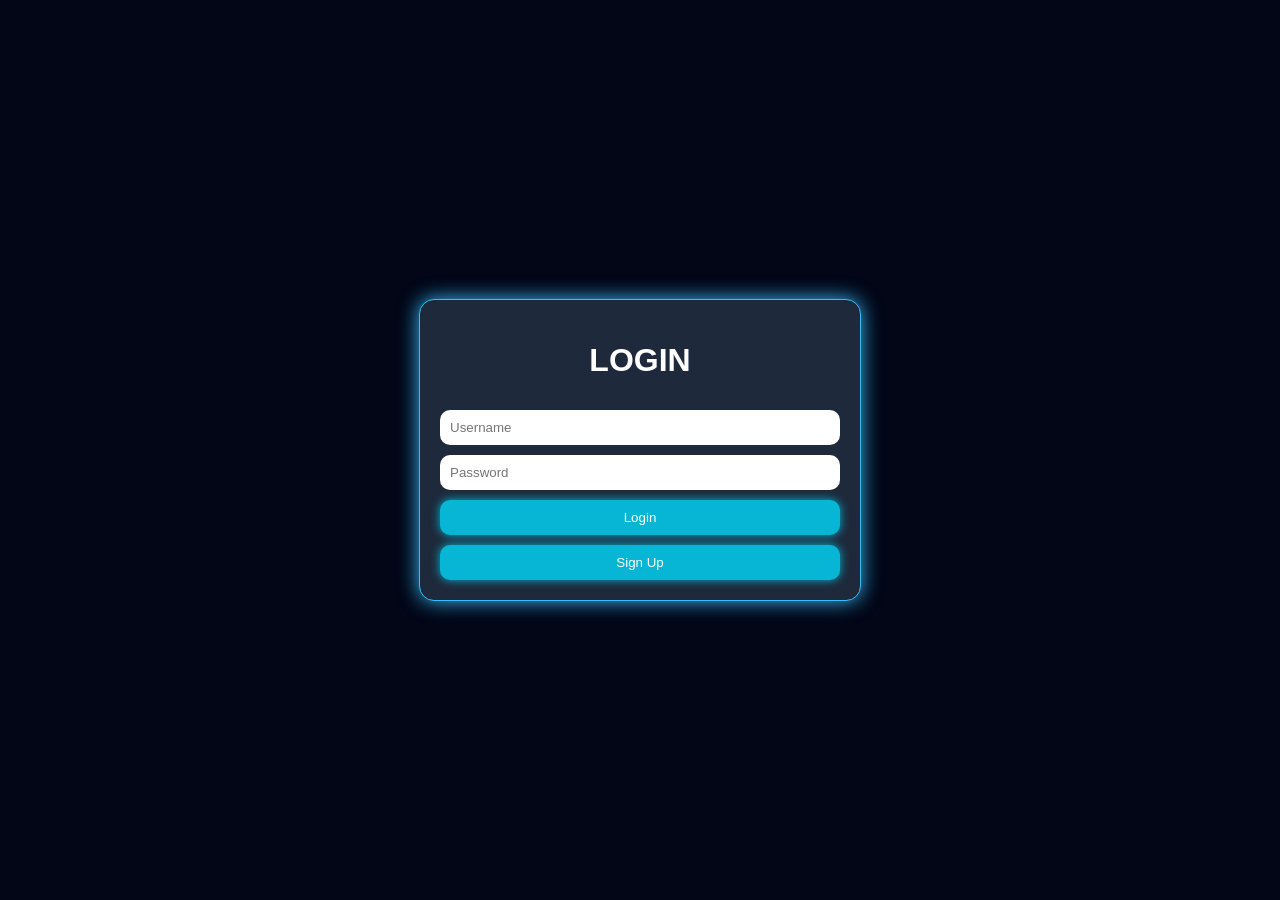
==== index.html @ 98bbb272 "initial commit" ====
<!DOCTYPE html>
<html lang="ro">
<head>
    <meta charset="UTF-8">
    <title>Chat App</title>
    <link rel="stylesheet" href="static/style.css">
</head>
<body>
    <nav class="navbar">
        <div class="logo">
            ⚡ LAN CHAT
        </div>
        <div class="nav-right">
            <span id="userLabel">
                Utilizator
            </span>

            <button onclick="logout()">
                Logout
            </button>
        </div>

    </nav>
    <div class="layout">
    <div class="sidebar">
        <h3>Camere</h3>
            <div class="room active">
                # general
            </div>
            <div class="room">
                # gaming
            </div>
            <div class="room">
                # random
            </div>
    </div>
    <div class="chat-container main">
        <h1>LAN CHAT</h1>
        <div id="messages"></div>
        <input
        type="text"
        id="username"
        disabled>
        <input
        type="text"
        id="message"
        placeholder="Mesaj">
        <button onclick="sendMessage()">
            Trimite
        </button>
    </div>
</div>

<script>

if(!localStorage.username){

    window.location.href ="/login.html"}

</script>

<script src="static/app.js"></script>

</body>
</html>
---- static/style.css ----
body{
    background:#020617;
    color:white;
    font-family:Arial;
    display:flex;
    justify-content:center;
    align-items:center;
    height:100vh;
    margin:0;
}

.chat-container{
    width:400px;
    background:#1e293b;
    padding:20px;
    border-radius:15px;
    border:1px solid #38bdf8;
    box-shadow:0 0 20px #38bdf8;
}
.chat-container h1{
    text-align: center;
}

#messages{
    height:300px;
    overflow-y:auto;
    background:#0f172a;
    padding:10px;
    margin-bottom:10px;
    border-radius:10px;
}

.message{
    margin-bottom:10px;
    padding:8px;
    background:#334155;
    border-radius:10px;
    animation:fade 0.3s ease;
}

input{
    width:100%;
    padding:10px;
    margin-top:10px;
    border:none;
    border-radius:10px;
    box-sizing:border-box;
}

button{
    width:100%;
    padding:10px;
    margin-top:10px;
    border:none;
    border-radius:10px;
    color:white;
    cursor:pointer;
    background:#06b6d4;
    box-shadow:0 0 10px #06b6d4;
}

button:hover{
    transform:scale(1.02);
}

.time{
    float:right;
    color:gray;
    font-size:12px;
}

@keyframes fade{

    from{
        opacity:0;
        transform:translateY(10px);
    }

    to{
        opacity:1;
        transform:translateY(0);
    }

}


.navbar{

    position:fixed;

    top:0;
    left:0;

    width:100%;

    height:60px;

    background:#0f172a;

    border-bottom:1px solid #38bdf8;

    box-shadow:0 0 10px #38bdf8;

    display:flex;

    justify-content:space-between;

    align-items:center;

    padding:0 20px;

    box-sizing:border-box;

}

.logo{

    font-size:24px;
    font-weight:bold;

    color:#38bdf8;
}

.nav-right{

    display:flex;

    gap:15px;

    align-items:center;

}

.main{

    margin-top:90px;
}

#userLabel{

    color:#94a3b8;

}




.layout{

    display:flex;

    width:100%;

    margin-top:60px;

}

.sidebar{

    width:220px;

    height:calc(100vh - 60px);

    background:#0f172a;

    border-right:1px solid #38bdf8;

    padding:15px;

    box-sizing:border-box;

}

.sidebar h3{

    color:#38bdf8;

}

.room{

    padding:10px;

    margin-top:10px;

    background:#1e293b;

    border-radius:10px;

    cursor:pointer;

    transition:0.2s;

}

.room:hover{

    background:#334155;

}

.active{

    box-shadow:0 0 10px #38bdf8;

}

.main{

    margin:auto;
}
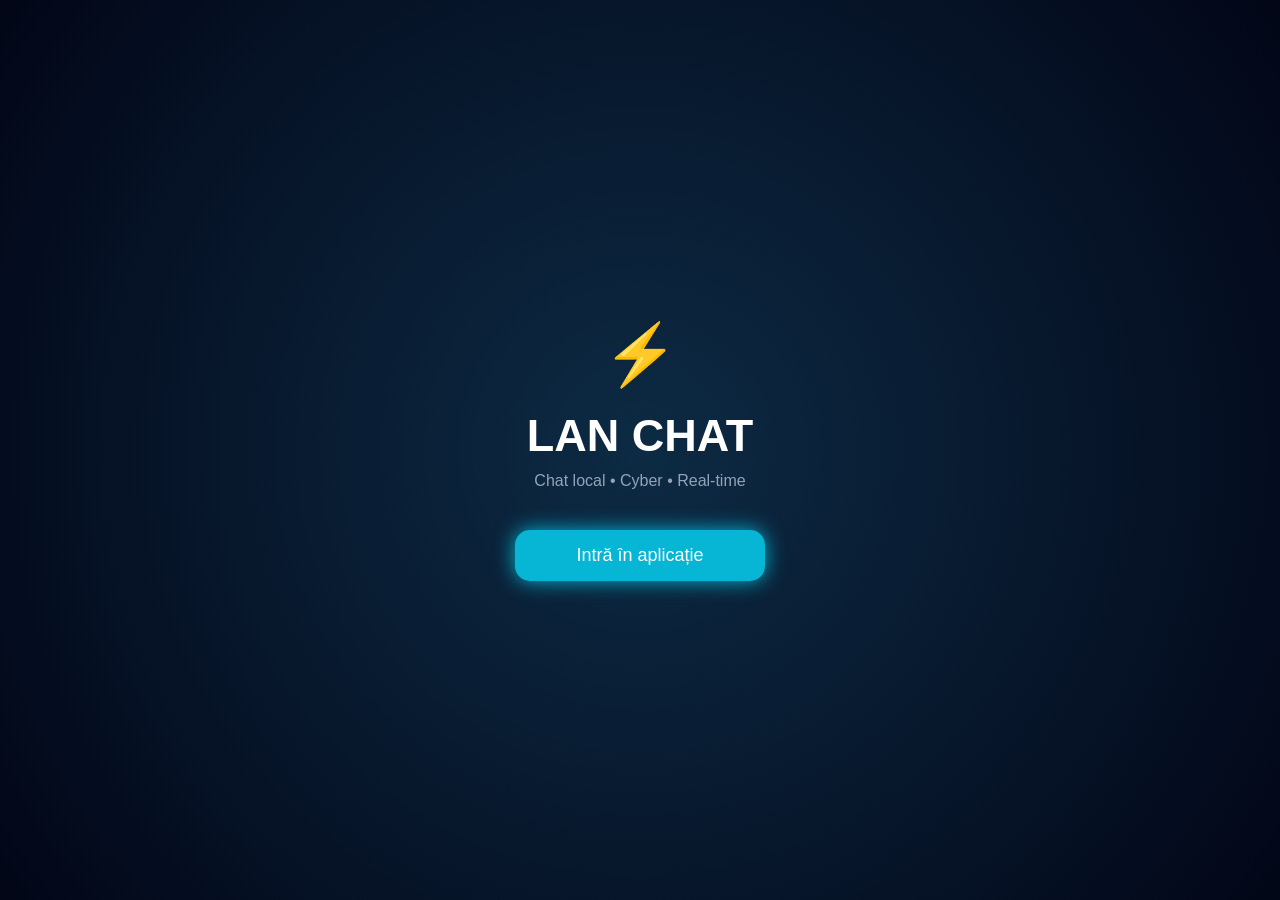
==== commit ef83a93a: "Toate camerele functionale!!!" ====
--- a/index.html
+++ b/index.html
@@ -6,57 +6,49 @@
     <link rel="stylesheet" href="static/style.css">
 </head>
 <body>
-    <nav class="navbar">
-        <div class="logo">
-            ⚡ LAN CHAT
-        </div>
-        <div class="nav-right">
-            <span id="userLabel">
-                Utilizator
-            </span>
 
-            <button onclick="logout()">
-                Logout
-            </button>
-        </div>
+<nav class="navbar">
+    <div class="logo">⚡ LAN CHAT</div>
 
-    </nav>
-    <div class="layout">
+    <div class="nav-right">
+        <span id="userLabel">Utilizator</span>
+
+        <button onclick="logout()">Logout</button>
+    </div>
+</nav>
+
+<div class="layout">
+
+    <!-- SIDEBAR -->
     <div class="sidebar">
         <h3>Camere</h3>
-            <div class="room active">
-                # general
-            </div>
-            <div class="room">
-                # gaming
-            </div>
-            <div class="room">
-                # random
-            </div>
+
+        <div class="room active" onclick="changeRoom('general', this)"># general</div>
+        <div class="room" onclick="changeRoom('gaming', this)"># gaming</div>
+        <div class="room" onclick="changeRoom('random', this)"># random</div>
     </div>
+
+    <!-- CHAT -->
     <div class="chat-container main">
-        <h1>LAN CHAT</h1>
+
+        <h1 id="roomTitle"># general</h1>
+
         <div id="messages"></div>
-        <input
-        type="text"
-        id="username"
-        disabled>
-        <input
-        type="text"
-        id="message"
-        placeholder="Mesaj">
-        <button onclick="sendMessage()">
-            Trimite
-        </button>
+
+        <input type="text" id="username" disabled>
+
+        <input type="text" id="message" placeholder="Mesaj">
+
+        <button onclick="sendMessage()">Trimite</button>
+
     </div>
+
 </div>
 
 <script>
-
-if(!localStorage.username){
-
-    window.location.href ="/login.html"}
-
+if (!localStorage.username) {
+    window.location.href = "/welcome.html";
+}
 </script>
 
 <script src="static/app.js"></script>
